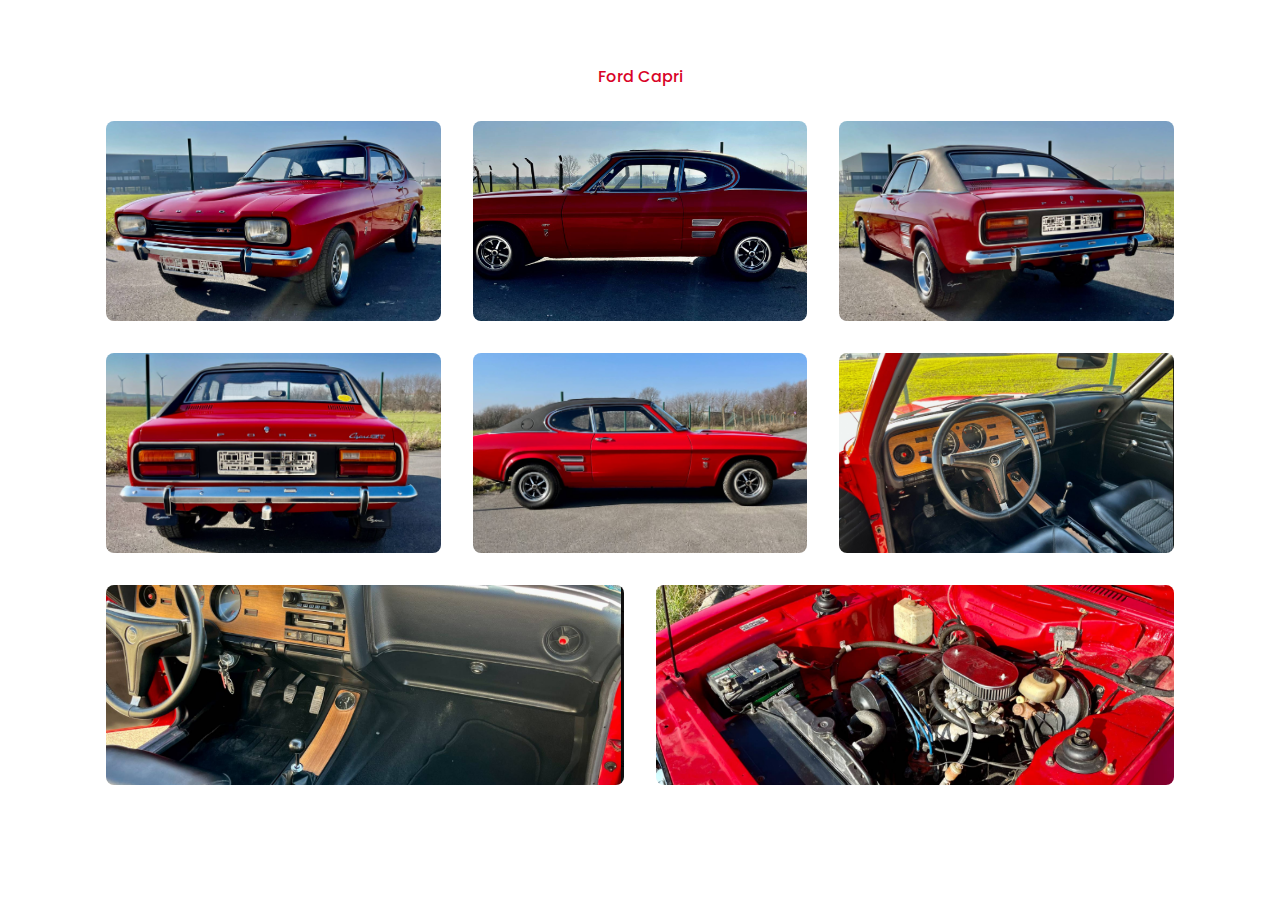
==== FordCapri.html @ 07026e30 "“Hola”" ====
<!DOCTYPE html>
<html>
    <head>
        <meta charset="utf-8">
        <meta http-equiv="X-UA-Compatible" content="IE=edge">
        <title></title>
        <meta name="description" content="">
        <meta name="viewport" content="width=device-width, initial-scale=1">
        <link rel="stylesheet" href="style.css">
    </head>
    <body>
         <!--Car Section-->
         <section class="cars" id="cars">
            <div class="heading">
                <span>Ford Capri</span>
            </div>
            <!--Cars Container-->
            <div class="cars-container container">
                <!--Box 1-->
                <div class="box">
                    <img src="imagenes/capri1.PNG" alt="">
                   
                </div>
                <!--Box 2-->
                <div class="box">
                    <img src="imagenes/capri2.PNG" alt="">
                    
                </div>
                <!--Box 3-->
                <div class="box">
                    <img src="imagenes/Capri3.PNG" alt="">
                    
                </div>
                <!--Box 4-->
                <div class="box">
                    <img src="imagenes/capri4.PNG" alt="">
                    
                </div>
                <!--Box 5-->
                <div class="box">
                    <img src="imagenes/capri5.PNG" alt="">
                    
                </div>
                <!--Box 6-->
                <div class="box">
                    <img src="imagenes/capri6.PNG" alt="">
                    
                </div>
                 <!--Box 7-->
                 <div class="box">
                    <img src="imagenes/capri7.PNG" alt="">
                    
                </div>
                 <!--Box 8-->
                 <div class="box">
                    <img src="imagenes/capri8.PNG" alt="">
                    
                </div>
            </div>
        </section>
       
        <script src="main.js" async defer></script>
    </body>
</html>
---- style.css ----
/*google fonts*/
@import url('https://fonts.googleapis.com/css2?family=Poppins:wght@300;400;500;600;700&display=swap');
*{
font-family: 'Poppins', sans-serif;
margin: 0;
padding: 0;
scroll-padding-top: 1rem;
scroll-behavior: smooth;
list-style: none;
text-decoration: none;
box-sizing: border-box;
}
/*variables*/
:root{
    --main-color:#d90429 ;
    --text-color: #020102;
    --bg-color: #fff;
}
/* Custom Scroll Bar */
html::-webkit-scrollbar{
    width: 0.5rem;
    background: transparent;
}
html::-webkit-scrollbar-thumb{
    border-radius: 5rem;
    background: var(--text-color);
}
section{
    padding: 4rem 0 2rem;
}
img{
    width: 100%;
}
body{
    color: var(--text-color);
}
.container{
    max-width: 1068px;
    margin-left: auto;
    margin-right: auto;
}
header{
    display: block;
    width: 100%;
    position: fixed;
    top: 0;
    left: 0;
    z-index: 100;
}
header.shadow{
    background: var(--bg-color);
    box-shadow:  4px 4px 20px rgb(15 54 55 / 10%);
    transition: 0.5s ease;
}
header.shadow #Search-icon{
    color: var(--text-color);
}
.nav{
    display: flex;
    align-items: center;
    justify-content: space-between;
    padding: 20px 35px;
}
#menu-icon{
    font-size: 24px;
    cursor: pointer;
    color: var(--text-color);
    display: none;
}
.logo{
    font-size: 1.2rem;
    font-weight: 700;
    color: var(--text-color);
}
.logo span{
    color: var(--main-color);
}
.navbar{
    display: flex;
    column-gap: 2rem;
}
.navbar a{
    color: var(--text-color);
    font-size: 1rem;
    text-transform: uppercase;
    font-weight: 500;
}
.navbar a:hover,
.navbar .active{
color: var(--main-color);
border-bottom: 3px solid var(--main-color);
}
#Search-icon{
    font-size: 24px;
    cursor:pointer;
    color: var(--bg-color);
}
.search-box{
    position: absolute;
    top: 110%;
    right: 0;
    left: 0;
    background: var(--bg-color);
    box-shadow: 4px 4px 20px rgb(15 54 55 / 10%);
    border: 1px solid var(--main-color);
    border-radius: 0.5rem;
    clip-path: circle(0% at 100% 0%);
}
.search-box.active{
    clip-path: circle(144% at 100% 0%);
    transition: 0,4s;
}
.search-box input{
    width: 100%;
    padding: 20px;
    border: none;
    outline: none;
    background: transparent;
    font-size: 1rem;
}
.home{
    max-width: 1300px;
    margin: auto;
    width: 100%;
    min-height: 640px;
    display: flex;
    align-items: center;
    background: url(img/Background-home.png);
    background-repeat: no-repeat;
    background-size: cover;
    background-position: center left;
}
.home-text{
    padding-left: 80px;
}
.home-text h1{
    font-size: 2.4rem;
}
.home-text span{
    color: var(--main-color);
}
.home-text p{
    font-size: 0.938rem;
    font-weight: 300;
    margin: 0.5rem 0 1.2rem;
}
.btn{
    padding: 10px 22px;
    background: var(--main-color);
    color: var(--bg-color);
    font-weight: 400;
}
.btn:hover{
    background: #fd052f;
}
.heading{
    text-align: center;
}
.heading span{
    font-weight: 500;
    color: var(--main-color);
}
.heading p{
    font-size: 0.938rem;
    font-weight: 300;
}
.cars-container{
    display: flex;
    flex-wrap: wrap;
    gap: 2rem;
    margin-top: 2rem;
}
.cars-container .box{
    flex: 1 1 17rem ;
    position: relative;
    height: 200px;
    border-radius: 0.5rem;
    overflow: hidden;
}
.cars-container .box img{
    width: 100%;
    height: 100%;
    object-fit: cover;
    overflow: hidden;
}
.cars-container .box img:hover{
    transform: scale(1.1) ;
    transition: 0.5s;
}
.cars-container .box h2 a{
    position: absolute;
    bottom: 1rem;
    left: 1rem;
    font-weight: 400;
    font-size: 1rem;
    background: var(--bg-color);
    padding: 8px;
    border-radius: 0.5rem;
    color: var(--text-color);
}
.cars-container .box:hover h2 a{
    background: var(--main-color);
    color: var(--bg-color);
}
.about{
display: flex;
flex-wrap: wrap;
align-items: center;
gap: 1.5rem;
}
.about-img{
    flex: 1 1 21rem;
}
.about-text{
    flex: 1 1 21rem;
}
.about-text span{
    font-weight: 500;
    color: var(--main-color);
}
.about-text h2{
    font-size: 1.7rem;
}
.about-text p{
    font-size: 0.938rem;
    margin: 0.5rem 0 1.4rem;
}
.parts-container{
    display: flex;
    flex-wrap: wrap;
    gap: 2rem;
    margin-top: 2rem;
}
.parts-container .box{
    flex: 1 1 17rem;
    position: relative;
    padding: 20px;
    display: flex;
    flex-direction: column;
    background:#f6f6f6 ;
    border-radius: 0.5rem;
}
.parts-container .box img{
width: 100%;
height: 150px;
object-fit: contain;
object-position: center;
margin-bottom: 1rem;
}
.parts-container .box h3{
    font-size: 1.1rem;
    font-weight: 600;
}
.parts-container .box span{
    font-size: 1.1rem;
    font-weight: 600;
    color: var(--main-color);
}
.parts-container .box .bx{
color: var(--main-color);
margin: 0.8rem 0;
}
.parts-container .box .btn{
max-width: 120px;
}
.parts-container .box .details{
display: flex;
align-items: center;
position: absolute;
bottom: 1.8rem;
right: 1rem;
font-size: 1rem;
color: var(--text-color);
}
.parts-container .box .details:hover{
    color: var(--main-color);
    text-decoration: underline;
}
.blog-container{
    display: flex;
    flex-wrap: wrap;
    gap: 2rem;
    margin-top: 2rem;
}
.blog-container .box{
    flex: 1 1 13rem;
    padding: 20px;
} 
.blog-container .box:hover{
    background: #f6f6f6;
}
.blog-container .box span{
    font-size: 0.8rem;
    color: var(--main-color);
}
.blog-container h3{
    font-size: 1.2rem;
}
.blog-container .box p{
    font-size: 0.938rem;
    margin: 4px 0;
}
.blog-container .box .blog-btn{
    display: flex;
    align-items: center;
    column-gap: 4px;
    color: var(--text-color);
}
.blog-container .box .blog-btn .bx{
    font-size: 20px;
}
.blog-container .box .blog-btn:hover{
    color: var(--main-color);
    column-gap: 0.7rem;
    transition: 0.4rem;
}
.footer{
    background: var(--text-color);
    color: #f6f6f6;
    border-top: 2px solid var(--main-color);
}
.footer-container{
    display: flex;
    justify-content: space-between;
    gap: 1rem;
}
.footer-container .logo{
    color: var(--bg-color);
    margin-bottom: 1rem;
}
.footer-container .footer-box{
    display: flex;
    flex-direction: column;
}
.social{
    display: flex;
    align-items: center;
}
.social a{
    font-size: 24px;
    color: var(--bg-color);
    margin-right: 1rem;
}
.social a:hover{
    color: var(--main-color);
}
.footer-box h3{
    font-size: 1.1rem;
    font-weight: 400;
    margin-bottom: 1rem;
}
.footer-box a, 
.footer-box p{
    color: #818181;
    margin-bottom: 10px;
}
.footer-box a:hover{
    color: var(--main-color);
}
.copyright{
    padding: 20px;
    text-align: center;
    color: var(--bg-color);
    background: var(--text-color);
}
/* Making Responsive */
@media (max-width:1080px){
    .container{
        margin-left: 1rem;
        margin-right: 1rem;
    }
}    
@media (max-width:991px){
.nav{
    padding: 15px 20px;
}
section{
    padding: 3rem 0 1rem;
}
.home-text{
    padding-left: 2rem;
}
.home-text h1{
    font-size: 2.1rem;
}
}
@media (max-width:920px){
    #search-icon{
        color: var(--text-color);
    }
}
@media (max-width: 768px){
    .search-box input{
        padding: 15px;
    }
    .nav{
        padding: 10px 0;
    }
    #menu-icon{
        display: initial;
    }
    .navbar{
        position: absolute;
        top: 100%;
        right: 0;
        left: 0;
        display: flex;
        flex-direction: column;
        background: var(--bg-color);
        row-gap: 0.5rem;
        text-align: center;
        box-shadow: 4px 4px 20px rgb(15 54 55 / 20%);
        clip-path: circle(0% at 0% 0%);
        transition: 0.6s;
    }
    .navbar a{
        display: block;
        padding: 15px;
    }
    .navbar a:hover, 
    .navbar .active{
        border-bottom: none;
        background: var(--main-color);
        color: var(--bg-color);
    }
    .navbar.active{
        clip-path: circle(144% at 0% 0%);
    }
    .blog-container .box{
        padding: 4px;
    }
}
@media (max-width:720px){
    .heading span{
        font-size: 0.9rem;
    }
    .heading h2{
        font-size: 1.4rem;
    }
    .about{
        flex-direction: column-reverse;
    }
    .about-text{
        text-align: center;
    }
    .about-text h2{
        font-size: 1.4rem;
    }
}
@media (max-width:607px){
.footer-container{
    display: grid;
    grid-template-columns: 1fr 1fr;
}
}
@media (max-width:360px){
    .search-box input{
        padding: 11px;
    }
    .home{
        min-height: 500px;
    }
    .home-text h1{
        font-size: 2rem;
    }
    .home-text p br{
        display: contents;
    }
}
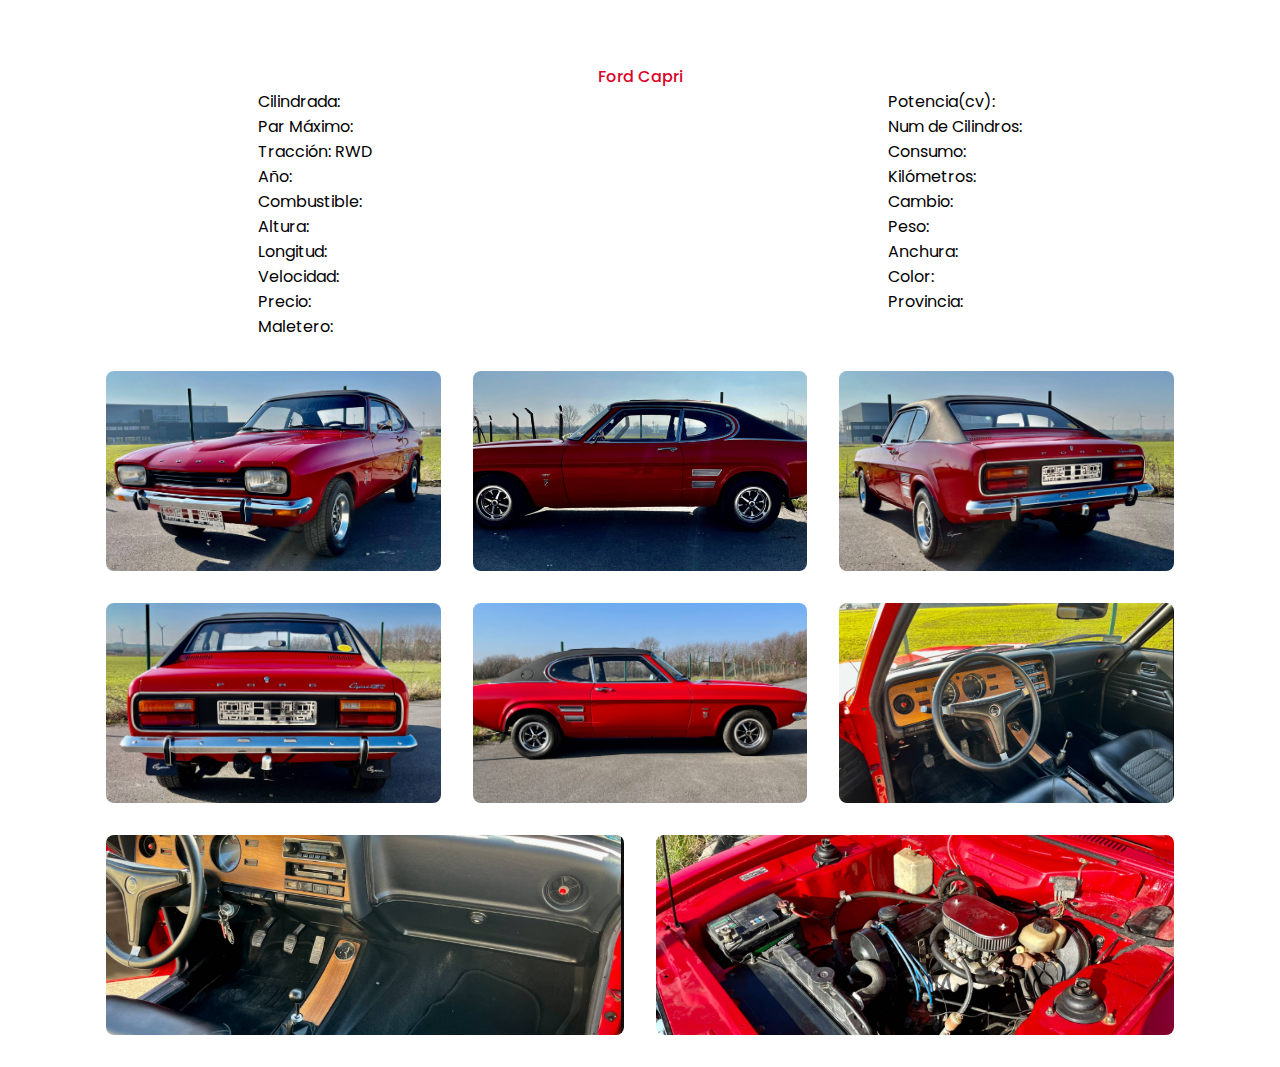
==== commit 5feea922: "hemos editado" ====
--- a/FordCapri.html
+++ b/FordCapri.html
@@ -13,6 +13,27 @@
          <section class="cars" id="cars">
             <div class="heading">
                 <span>Ford Capri</span>
+                <div class="FichaTecnica">
+                    <li>Cilindrada:</li>
+                    <li>Potencia(cv):</li>
+                    <li>Par Máximo:</li>
+                    <li>Num de Cilindros:</li>
+                    <li>Tracción: RWD</li>
+                    <li>Consumo:</li>
+                    <li>Año:</li>
+                    <li>Kilómetros:</li>
+                    <li>Combustible:</li>
+                    <li>Cambio:</li>
+                    <li>Altura:</li>
+                    <li>Peso:</li>
+                    <li>Longitud:</li>
+                    <li>Anchura:</li>
+                    <li>Velocidad:</li>
+                    <li>Color:</li>
+                    <li>Precio:</li>
+                    <li>Provincia:</li>
+                    <li>Maletero:</li>
+                    </div>
             </div>
             <!--Cars Container-->
             <div class="cars-container container">
--- a/style.css
+++ b/style.css
@@ -362,6 +362,12 @@
     text-align: center;
     color: var(--bg-color);
     background: var(--text-color);
+}
+.FichaTecnica{
+    display: grid;
+    grid-template-columns: auto auto;
+    text-align: justify;
+    justify-content:space-around ;
 }
 /* Making Responsive */
 @media (max-width:1080px){
